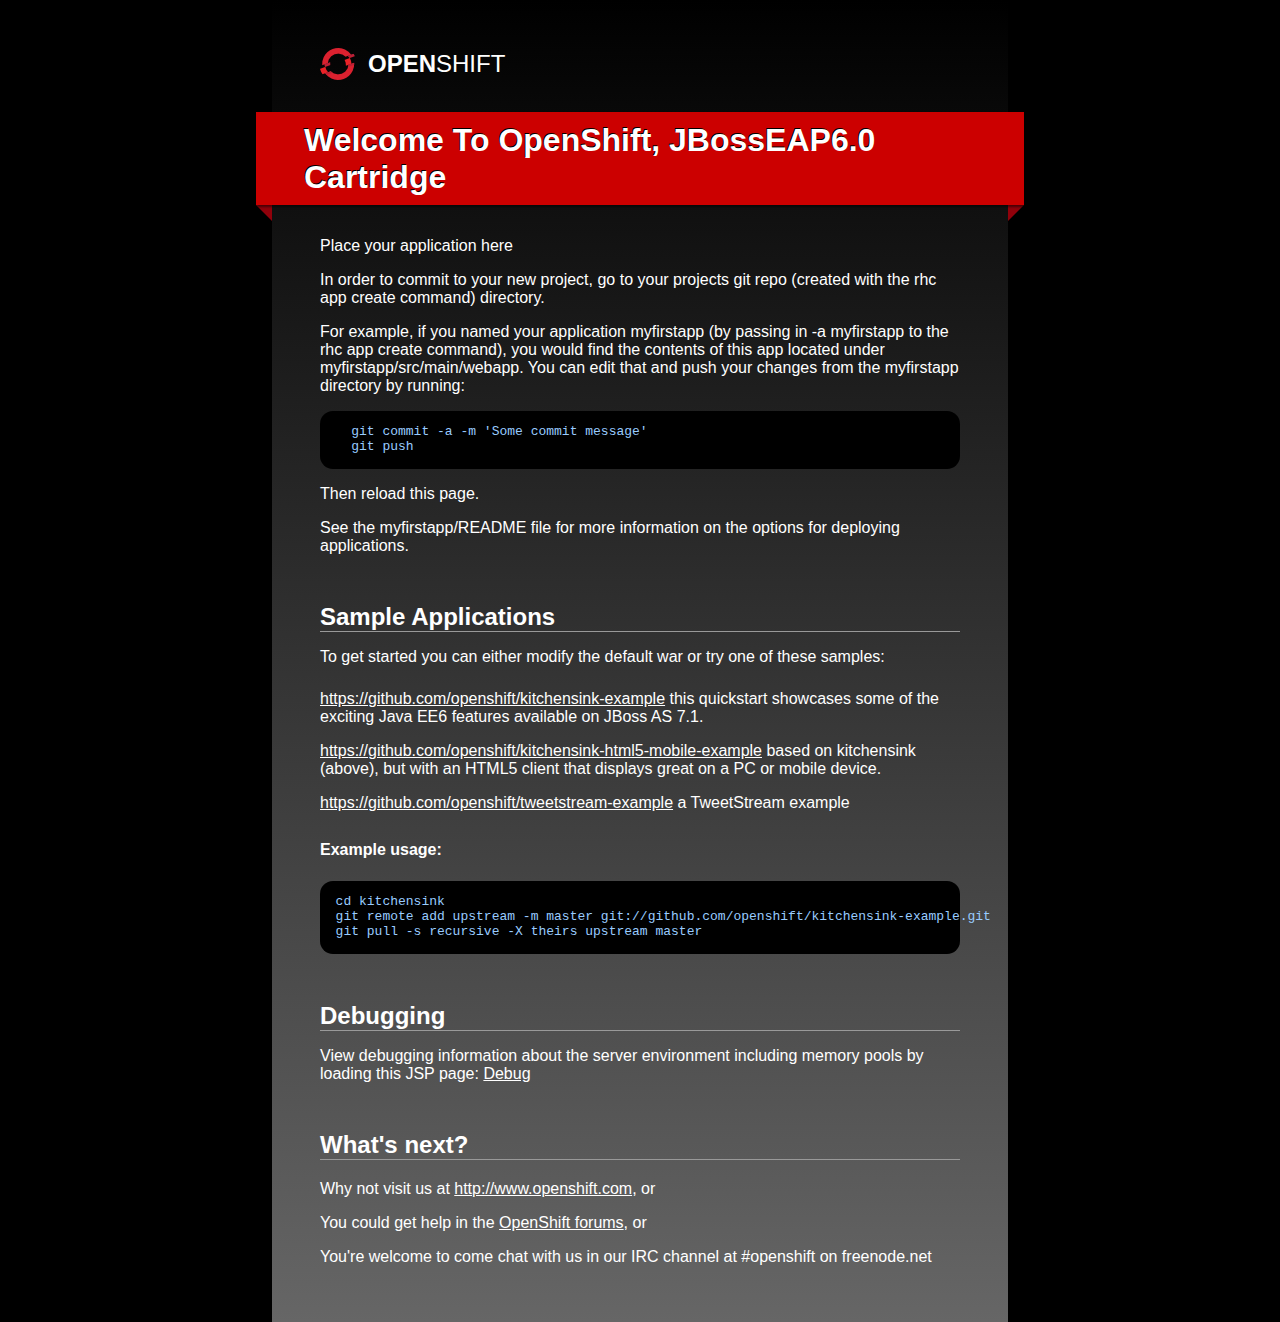
==== src/main/webapp/index.html @ a5515691 "Creating template" ====
<!doctype html>
<html lang="en">
<head>
  <meta charset="utf-8">
  <meta http-equiv="X-UA-Compatible" content="IE=edge,chrome=1">
  <title>Welcome to OpenShift</title>
  <style>
  html { 
  background: black; 
  }
  body {
    background: #333;
    background: -webkit-linear-gradient(top, black, #666);
    background: -o-linear-gradient(top, black, #666);
    background: -moz-linear-gradient(top, black, #666);
    background: linear-gradient(top, black, #666);
    color: white;
    font-family: "Helvetica Neue",Helvetica,"Liberation Sans",Arial,sans-serif;
    width: 40em;
    margin: 0 auto;
    padding: 3em;
  }
  a {
    color: white;
  }

  h1 {
    text-transform: capitalize;
    -moz-text-shadow: -1px -1px 0 black;
    -webkit-text-shadow: 2px 2px 2px black;
    text-shadow: -1px -1px 0 black;
    box-shadow: 1px 2px 2px rgba(0, 0, 0, 0.5);
    background: #CC0000;
    width: 22.5em;
    margin: 1em -2em;
    padding: .3em 0 .3em 1.5em;
    position: relative;
  }
  h1:before {
    content: '';
    width: 0;
    height: 0;
    border: .5em solid #91010B;
    border-left-color: transparent;
    border-bottom-color: transparent;
    position: absolute;
    bottom: -1em;
    left: 0;
    z-index: -1000;
  }
  h1:after {
    content: '';
    width: 0;
    height: 0;
    border: .5em solid #91010B;
    border-right-color: transparent;
    border-bottom-color: transparent;
    position: absolute;
    bottom: -1em;
    right: 0;
    z-index: -1000;
  }
  h2 { 
    margin: 2em 0 .5em;
    border-bottom: 1px solid #999;
  }

  pre {
    background: black;
    padding: 1em 0 0;
    -webkit-border-radius: 1em;
    -moz-border-radius: 1em;
    border-radius: 1em;
    color: #9cf;
  }

  ul { 
    margin: 0; 
    padding: 0;
  }
  li {
    list-style-type: none;
    padding: .5em 0;
  }

  .brand {
    display: block;
    text-decoration: none;
  }
  .brand .brand-image {
    float: left;
    border: none;
  }
  .brand .brand-text {
    float: left;
    font-size: 24px;
    line-height: 24px;
    padding: 4px 0;
    color: white;
    text-transform: uppercase;
  }
  .brand:hover,
  .brand:active {
    text-decoration: underline;
  }

  .brand:before,
  .brand:after {
    content: ' ';
    display: table;
  }
  .brand:after {
    clear: both;
  }
  </style>
</head>
<body>
  <a href="http://openshift.com" class="brand">
    <img class="brand-image"
      alt="OpenShift logo"
      src="[data-uri]">
    <div class="brand-text"><strong>Open</strong>Shift</div>
  </a>
  <h1>
    Welcome to OpenShift, JBossEAP6.0 Cartridge
  </h1>
  <p>
    Place your application here
  </p>
  <p>
    In order to commit to your new project, go to your projects git repo  (created with the rhc app create command) directory.
  </p>
  <p>
    For example, if you named your application myfirstapp (by passing in -a myfirstapp to the rhc app create command),
      you would find the contents of this app located under myfirstapp/src/main/webapp. You can edit that and push your
      changes from the myfirstapp directory by running:
  </p>
  <pre>
    git commit -a -m 'Some commit message'
    git push
  </pre>
  <p>
    Then reload this page.
  </p>
  <p>See the myfirstapp/README file for more information on the options for deploying applications.</p>


<h2>Sample Applications</h2>
<p>To get started you can either modify the default war or try one of these samples:
  <ul>
    <li><a href="https://github.com/openshift/kitchensink-example">https://github.com/openshift/kitchensink-example</a> this quickstart showcases some of the exciting Java EE6 features available on JBoss AS 7.1.</li>
    <li><a href="https://github.com/openshift/kitchensink-html5-mobile-example">https://github.com/openshift/kitchensink-html5-mobile-example</a> based on kitchensink (above), but with an HTML5 client that displays great on a PC or mobile device.</li>
    <li><a href="https://github.com/openshift/tweetstream-example">https://github.com/openshift/tweetstream-example</a> a TweetStream example</li>
  </ul>
  
  <h4>Example usage:</h4>
  <pre>
  cd kitchensink
  git remote add upstream -m master git://github.com/openshift/kitchensink-example.git
  git pull -s recursive -X theirs upstream master
  </pre>
</p>

<h2>Debugging</h2>
<p>View debugging information about the server environment including memory pools by loading this JSP page: <a href="snoop.jsp">Debug</a></p>

  <h2>
    What's next?
  </h2>
  <ul>
    <li>
      Why not visit us at <a href="http://www.openshift.com">http://www.openshift.com</a>, or
    </li>
    <li>
      You could get help in the <a href="http://www.openshift.com/forums/openshift">OpenShift forums</a>, or
    </li>
    <li>
      You're welcome to come chat with us in our IRC channel at #openshift on freenode.net
    </li>
  </ul>
</body>
</html>
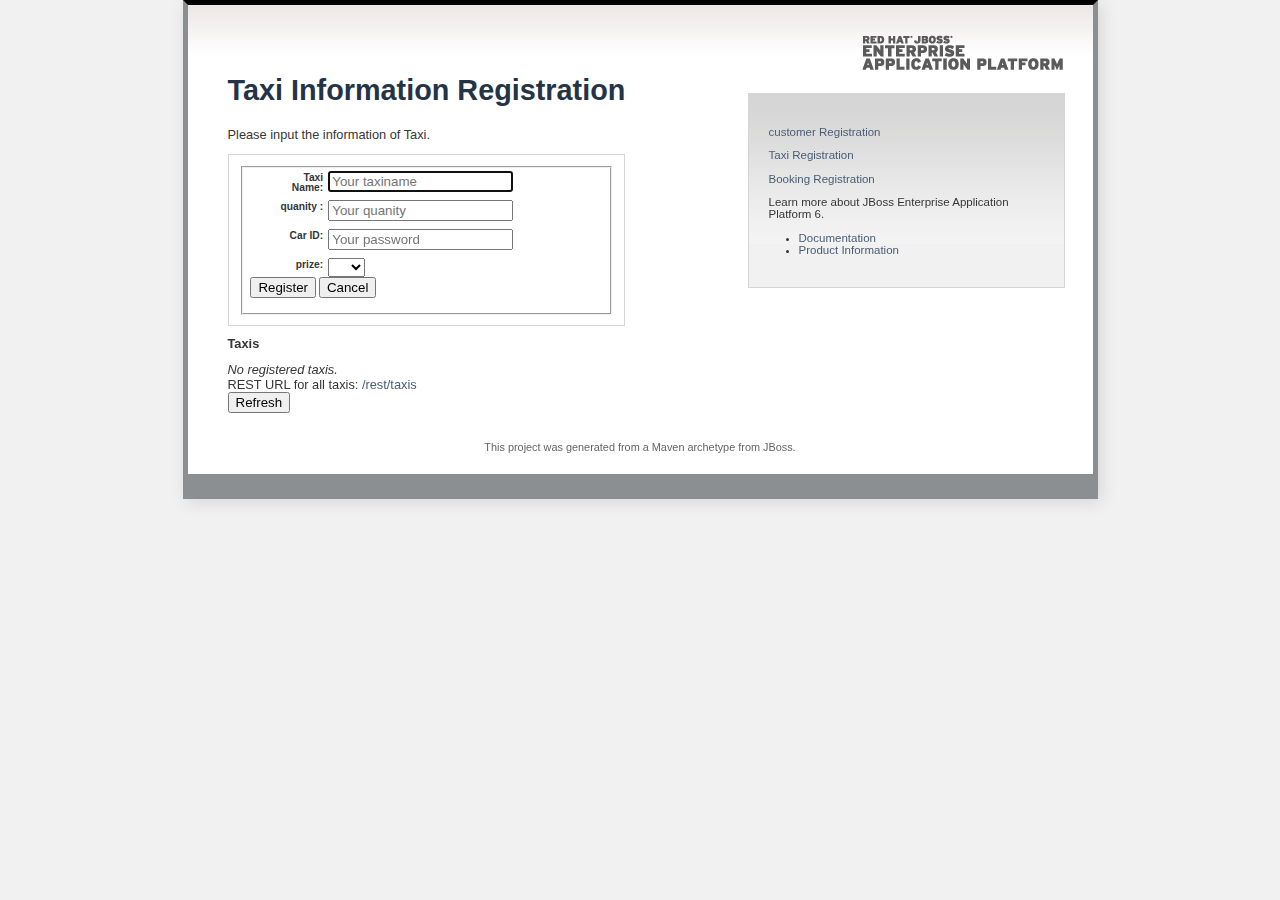
==== commit 76749205: "kitchensink-angularjs quickstart on OpenShift" ====
--- a/src/main/webapp/index.html
+++ b/src/main/webapp/index.html
@@ -1,182 +1,75 @@
-<!doctype html>
-<html lang="en">
+<!--
+    JBoss, Home of Professional Open Source
+    Copyright 2013, Red Hat, Inc. and/or its affiliates, and individual
+    contributors by the @authors tag. See the copyright.txt in the
+    distribution for a full listing of individual contributors.
+
+    Licensed under the Apache License, Version 2.0 (the "License");
+    you may not use this file except in compliance with the License.
+    You may obtain a copy of the License at
+    http://www.apache.org/licenses/LICENSE-2.0
+    Unless required by applicable law or agreed to in writing, software
+    distributed under the License is distributed on an "AS IS" BASIS,
+    WITHOUT WARRANTIES OR CONDITIONS OF ANY KIND, either express or implied.
+    See the License for the specific language governing permissions and
+    limitations under the License.
+-->
+<!DOCTYPE html>
+<html lang="en" ng-app="kitchensink">
 <head>
-  <meta charset="utf-8">
-  <meta http-equiv="X-UA-Compatible" content="IE=edge,chrome=1">
-  <title>Welcome to OpenShift</title>
-  <style>
-  html { 
-  background: black; 
-  }
-  body {
-    background: #333;
-    background: -webkit-linear-gradient(top, black, #666);
-    background: -o-linear-gradient(top, black, #666);
-    background: -moz-linear-gradient(top, black, #666);
-    background: linear-gradient(top, black, #666);
-    color: white;
-    font-family: "Helvetica Neue",Helvetica,"Liberation Sans",Arial,sans-serif;
-    width: 40em;
-    margin: 0 auto;
-    padding: 3em;
-  }
-  a {
-    color: white;
-  }
-
-  h1 {
-    text-transform: capitalize;
-    -moz-text-shadow: -1px -1px 0 black;
-    -webkit-text-shadow: 2px 2px 2px black;
-    text-shadow: -1px -1px 0 black;
-    box-shadow: 1px 2px 2px rgba(0, 0, 0, 0.5);
-    background: #CC0000;
-    width: 22.5em;
-    margin: 1em -2em;
-    padding: .3em 0 .3em 1.5em;
-    position: relative;
-  }
-  h1:before {
-    content: '';
-    width: 0;
-    height: 0;
-    border: .5em solid #91010B;
-    border-left-color: transparent;
-    border-bottom-color: transparent;
-    position: absolute;
-    bottom: -1em;
-    left: 0;
-    z-index: -1000;
-  }
-  h1:after {
-    content: '';
-    width: 0;
-    height: 0;
-    border: .5em solid #91010B;
-    border-right-color: transparent;
-    border-bottom-color: transparent;
-    position: absolute;
-    bottom: -1em;
-    right: 0;
-    z-index: -1000;
-  }
-  h2 { 
-    margin: 2em 0 .5em;
-    border-bottom: 1px solid #999;
-  }
-
-  pre {
-    background: black;
-    padding: 1em 0 0;
-    -webkit-border-radius: 1em;
-    -moz-border-radius: 1em;
-    border-radius: 1em;
-    color: #9cf;
-  }
-
-  ul { 
-    margin: 0; 
-    padding: 0;
-  }
-  li {
-    list-style-type: none;
-    padding: .5em 0;
-  }
-
-  .brand {
-    display: block;
-    text-decoration: none;
-  }
-  .brand .brand-image {
-    float: left;
-    border: none;
-  }
-  .brand .brand-text {
-    float: left;
-    font-size: 24px;
-    line-height: 24px;
-    padding: 4px 0;
-    color: white;
-    text-transform: uppercase;
-  }
-  .brand:hover,
-  .brand:active {
-    text-decoration: underline;
-  }
-
-  .brand:before,
-  .brand:after {
-    content: ' ';
-    display: table;
-  }
-  .brand:after {
-    clear: both;
-  }
-  </style>
+    <title>kitchensink</title>
+    <meta http-equiv="Content-Type" content="text/html; charset=utf-8" />
+    <link rel="stylesheet" href="css/screen.css" type="text/css" />
+    
+    <!-- Load angularjs -->
+    <script src="js/libs/angular.js"></script>
+    <!-- Load angularjs-resource, which allows us to interact with REST resources as high level services -->
+    <script src="js/libs/angular-resource.js"></script>
+    
+    <!-- Load the controllers for our app -->
+    <script src="js/controllers.js"></script>
+    
+    <!-- Load the application wide JS, such as route definitions -->
+    <script src="js/app.js"></script>
+    
+    <!-- Load the services we have defined for the application, particularly the REST services -->
+    <script src="js/services.js"></script>
+    
 </head>
 <body>
-  <a href="http://openshift.com" class="brand">
-    <img class="brand-image"
-      alt="OpenShift logo"
-      src="[data-uri]">
-    <div class="brand-text"><strong>Open</strong>Shift</div>
-  </a>
-  <h1>
-    Welcome to OpenShift, JBossEAP6.0 Cartridge
-  </h1>
-  <p>
-    Place your application here
-  </p>
-  <p>
-    In order to commit to your new project, go to your projects git repo  (created with the rhc app create command) directory.
-  </p>
-  <p>
-    For example, if you named your application myfirstapp (by passing in -a myfirstapp to the rhc app create command),
-      you would find the contents of this app located under myfirstapp/src/main/webapp. You can edit that and push your
-      changes from the myfirstapp directory by running:
-  </p>
-  <pre>
-    git commit -a -m 'Some commit message'
-    git push
-  </pre>
-  <p>
-    Then reload this page.
-  </p>
-  <p>See the myfirstapp/README file for more information on the options for deploying applications.</p>
 
+<aside id="container">
+    <div class="dualbrand">
+        <img src="gfx/rhjb_eap_logo.png" />
+    </div>
+    <div id="content" ng-view>
+        <!-- This div will be templated by AngularJS -->
+        [Template content will be inserted here]
+    </div>
+    <div id="aside">
+        <p>
+            <a href = "#/customer">customer Registration</a>
+        </p>
+        <p>
+            <a href = "#/home">Taxi Registration</a>
+        </p>
+        <p>
+            <a href = "#/contract">Booking Registration</a>
+        </p>
+        <p>Learn more about JBoss Enterprise Application
+            Platform 6.</p>
+        <ul>
+            <li><a href="https://access.redhat.com/site/documentation/JBoss_Enterprise_Application_Platform/">Documentation</a></li>
+            <li><a href="http://red.ht/jbeap-6">Product Information</a></li>
+        </ul>
+    </div>
+    <footer id="footer">
+        <p>
+            This project was generated from a Maven archetype from
+            JBoss.<br />
+        </p>
+    </footer>
+</aside>
 
-<h2>Sample Applications</h2>
-<p>To get started you can either modify the default war or try one of these samples:
-  <ul>
-    <li><a href="https://github.com/openshift/kitchensink-example">https://github.com/openshift/kitchensink-example</a> this quickstart showcases some of the exciting Java EE6 features available on JBoss AS 7.1.</li>
-    <li><a href="https://github.com/openshift/kitchensink-html5-mobile-example">https://github.com/openshift/kitchensink-html5-mobile-example</a> based on kitchensink (above), but with an HTML5 client that displays great on a PC or mobile device.</li>
-    <li><a href="https://github.com/openshift/tweetstream-example">https://github.com/openshift/tweetstream-example</a> a TweetStream example</li>
-  </ul>
-  
-  <h4>Example usage:</h4>
-  <pre>
-  cd kitchensink
-  git remote add upstream -m master git://github.com/openshift/kitchensink-example.git
-  git pull -s recursive -X theirs upstream master
-  </pre>
-</p>
-
-<h2>Debugging</h2>
-<p>View debugging information about the server environment including memory pools by loading this JSP page: <a href="snoop.jsp">Debug</a></p>
-
-  <h2>
-    What's next?
-  </h2>
-  <ul>
-    <li>
-      Why not visit us at <a href="http://www.openshift.com">http://www.openshift.com</a>, or
-    </li>
-    <li>
-      You could get help in the <a href="http://www.openshift.com/forums/openshift">OpenShift forums</a>, or
-    </li>
-    <li>
-      You're welcome to come chat with us in our IRC channel at #openshift on freenode.net
-    </li>
-  </ul>
 </body>
 </html>
--- a/src/main/webapp/css/screen.css
+++ b/src/main/webapp/css/screen.css
@@ -0,0 +1,202 @@
+/*
+ * JBoss, Home of Professional Open Source
+ * Copyright 2013, Red Hat, Inc. and/or its affiliates, and individual
+ * contributors by the @authors tag. See the copyright.txt in the
+ * distribution for a full listing of individual contributors.
+ *
+ * Licensed under the Apache License, Version 2.0 (the "License");
+ * you may not use this file except in compliance with the License.
+ * You may obtain a copy of the License at
+ * http://www.apache.org/licenses/LICENSE-2.0
+ * Unless required by applicable law or agreed to in writing, software
+ * distributed under the License is distributed on an "AS IS" BASIS,
+ * WITHOUT WARRANTIES OR CONDITIONS OF ANY KIND, either express or implied.
+ * See the License for the specific language governing permissions and
+ * limitations under the License.
+ */
+/* Core styles for the page */
+body {
+  margin: 0;
+  padding: 0;
+  background-color: #F1F1F1;
+  font-family: "Lucida Sans Unicode", "Lucida Grande", sans-serif;
+  font-size: 0.8em;
+  color:#363636;
+}
+
+#container {
+  margin: 0 auto;
+  padding: 0 20px 10px 20px;
+  border-top: 5px solid #000000;
+  border-left: 5px solid #8c8f91;
+  border-right: 5px solid #8c8f91;
+  border-bottom: 25px solid #8c8f91;
+  width: 865px; /* subtract 40px from banner width for padding */
+  background: #FFFFFF;
+  background-image: url(../gfx/headerbkg.png);
+  background-repeat: repeat-x;
+  padding-top: 30px;
+  box-shadow: 3px 3px 15px #d5d5d5;
+}
+#content {
+  float: left;
+  width: 500px;
+  margin: 20px;
+}
+#aside {
+  font-size: 0.9em;
+  width: 275px;
+  float: left;
+  margin: 20px 0px;
+  border: 1px solid #D5D5D5;
+  background: #F1F1F1;
+  background-image: url(../gfx/asidebkg.png);
+  background-repeat: repeat-x;
+  padding: 20px;
+}
+
+#aside ul {
+  padding-left: 30px;
+}
+.dualbrand {
+  float: right;
+  padding-right: 10px;
+}
+#footer {
+  clear: both;
+  text-align: center;
+  color: #666666;
+  font-size: 0.85em;
+}
+code {
+  font-size: 1.1em;
+}
+a {
+  color: #4a5d75;
+  text-decoration: none;
+}
+a:hover {
+  color: #369;
+  text-decoration: underline;
+}
+h1 {
+  color:#243446;
+  font-size: 2.25em;
+}
+h2 {
+  font-size: 1em;
+}
+h3 {
+  color:#243446;
+}
+h4 {
+}
+h5 {
+}
+h6 {
+}
+/* Customer registration styles */
+span.invalid {
+  padding-left: 3px;
+  color: red;
+}
+form {
+  padding: 1em;
+  font: 80%/1 sans-serif;
+  width: 375px;
+  border: 1px solid #D5D5D5;
+}
+label {
+  float: left;
+  width: 15%;
+  margin-left: 20px;
+  margin-right: 0.5em;
+  padding-top: 0.2em;
+  text-align: right;
+  font-weight: bold;
+  color:#363636;
+}
+input {
+  margin-bottom: 8px;
+}
+.register {
+  float: left;
+  margin-left: 85px;
+}
+
+/*  -----  table style  -------  */
+
+
+/*  = Simple Table style (black header, grey/white stripes  */
+
+.simpletablestyle {
+  background-color:#E6E7E8;
+  clear:both;
+  width: 550px;
+}
+
+.simpletablestyle img {
+  border:0px;
+}
+
+.simpletablestyle td {
+  height:2em;
+  padding-left: 6px;
+  font-size:11px;
+  padding:5px 5px;
+}
+
+.simpletablestyle th {
+	background: url(../gfx/bkg-blkheader.png) black repeat-x top left;
+  font-size:12px;
+  font-weight:normal;
+  padding:0 10px 0 5px;
+  border-bottom:#999999 dotted 1px;
+}
+
+.simpletablestyle thead {
+  background: url(../gfx/bkg-blkheader.png) black repeat-x top left;
+  height:31px;
+  font-size:10px;
+  font-weight:bold;
+  color:#FFFFFF;
+  text-align:left;
+}
+
+.simpletablestyle .header a {
+  color:#94aebd;
+}
+
+.simpletablestype tfoot {
+	height: 20px;
+  font-size: 10px;
+  font-weight: bold;
+  background-color: #EAECEE;
+  text-align: center;
+}
+
+.simpletablestyle tr.header td {
+  padding: 0px 10px 0px 5px;
+}
+
+
+.simpletablestyle .subheader {
+  background-color: #e6e7e8;
+  font-size:10px;
+  font-weight:bold;
+  color:#000000;
+  text-align:left;
+}
+
+/* Using new CSS3 selectors for styling*/
+.simpletablestyle tr:nth-child(odd) {
+  background: #f4f3f3;
+}
+.simpletablestyle tr:nth-child(even) {
+  background: #ffffff;
+}
+
+.simpletablestyle td a:hover {
+  color:#3883ce;
+  text-decoration:none; 
+}
